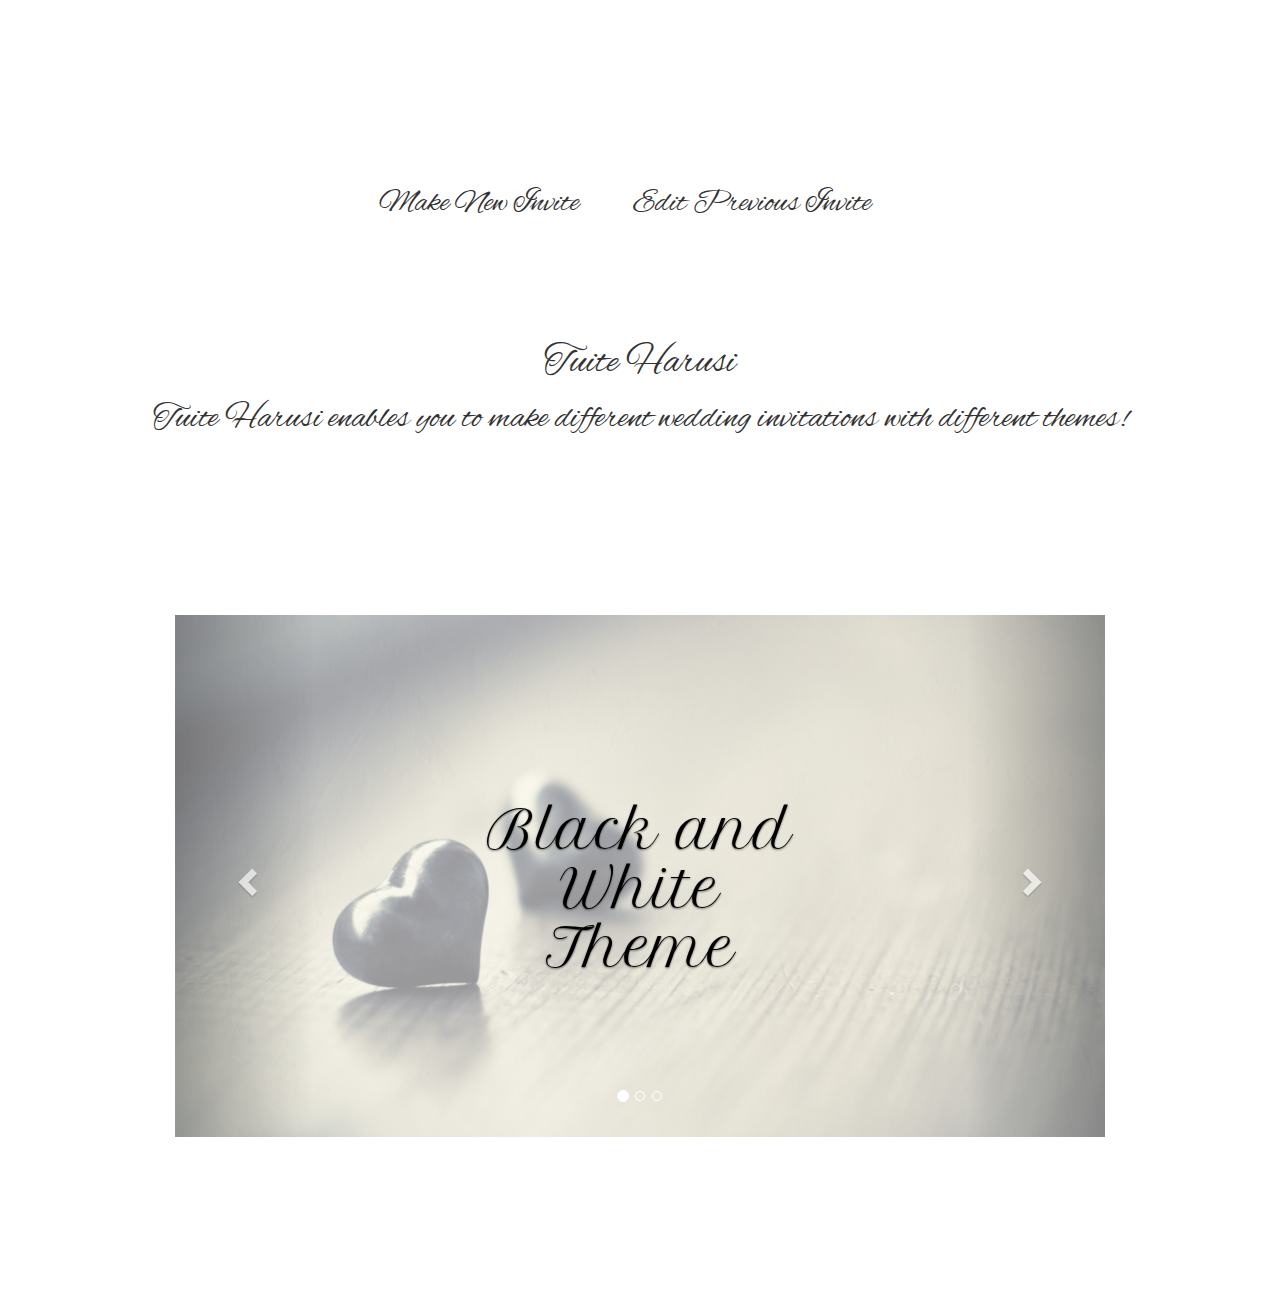
==== NewInvites/newinvite.html @ 7d59119d "carousel and description" ====
<!DOCTYPE html>
<html>

<head>
    <meta charset="utf-8">
    <title>Tuite Harusi</title>
    <link href="assets/css/bootstrap.css" rel="stylesheet" type="text/css">
    <link rel="stylesheet" href="https://maxcdn.bootstrapcdn.com/bootstrap/3.3.7/css/bootstrap.min.css">
    <script src="https://ajax.googleapis.com/ajax/libs/jquery/3.2.1/jquery.min.js"></script>
    <script src="https://maxcdn.bootstrapcdn.com/bootstrap/3.3.7/js/bootstrap.min.js"></script>
    <link href="assets/css/styles.css" rel="stylesheet" type="text/css">
    <link rel="stylesheet" href="assets/css/font-awesome-4.7.0/css/font-awesome.min.css">
    <link href="https://fonts.googleapis.com/css?family=Alex+Brush|Petit+Formal+Script|Secular+One" rel="stylesheet">
    <script src="assets/js/jquery-3.2.1.js"></script>
    <script src="assets/js/scripts.js"></script>
</head>

<body>
    <div class="container-fluid invite">
        <div class="header">
            <i class="fa fa-cog fa-2x" aria-hidden="true"></i>
            <span class="userName"></span>
            <i class="fa fa-user fa-2x" aria-hidden="true"></i>
            <center>
                <h1>Tuite Harusi</h1></center>
        </div>
    </div>
    <div class="container-fluid invite-body">
        <div class="row buttons">
            <button type="display" id="newInvite" class="btn-inverse">Make New Invite</button>
            <button type="display" id="savedInvite" class="btn-inverse">Edit Previous Invite</button>
        </div>
        <div class="row description-carousel">
            <h3>Tuite Harusi</h3>
            <p>Tuite Harusi enables you to make different wedding invitations with different themes!</p>
        </div>
        <div class="row carousel">
            <div id="myCarousel" class="carousel slide" data-ride="carousel">
                <!-- Indicators -->
                <ol class="carousel-indicators">
                    <li data-target="#myCarousel" data-slide-to="0" class="active"></li>
                    <li data-target="#myCarousel" data-slide-to="1"></li>
                    <li data-target="#myCarousel" data-slide-to="2"></li>
                </ol>

                <!-- Wrapper for slides -->
                <div class="carousel-inner">
                    <div class="item active">
                        <img src="assets/img/bnw.jpg" alt="BnW" style="width:auto;">
                        <div class="carousel-caption">
                            <h3>Black and White Theme</h3>
                        </div>
                    </div>

                    <div class="item">
                        <img src="assets/img/classic.jpg" alt="Classic Theme" style="width:auto;">
                        <div class="carousel-caption">
                            <h3>Classic Theme</h3>
                        </div>
                    </div>

                    <div class="item">
                        <img src="assets/img/vintage.jpg" alt="Vintage Theme" style="width:auto;">
                        <div class="carousel-caption">
                            <h3>Vintage Theme</h3>
                        </div>
                    </div>
                </div>

                <!-- Left and right controls -->
                <a class="left carousel-control" href="#myCarousel" data-slide="prev">
                    <span class="glyphicon glyphicon-chevron-left"></span>
                    <span class="sr-only">Previous</span>
                </a>
                <a class="right carousel-control" href="#myCarousel" data-slide="next">
                    <span class="glyphicon glyphicon-chevron-right"></span>
                    <span class="sr-only">Next</span>
                </a>
            </div>
        </div>
    </div>
</body>

</html>
---- NewInvites/assets/css/styles.css ----
body {
    background-image: url(../img/newcover.jpg);
    background-size: cover;
}

.header h1 {
    font-size: 80pt;
    font-family: 'Alex Brush', cursive;
    color: white;
}

.fa {
    color: white;
    float: right;
    padding: 15px;
}

.buttons {
    text-align: center;
    padding: 30px;
    font-size: 24pt;
}

#newInvite, #savedInvite {
    margin-right: 30px;
    background-color: Transparent;
    background-repeat: no-repeat;
    border-color: Transparent;
    font-family: 'Alex Brush', cursive;
}

#newInvite:hover, #savedInvite:hover {
    background-color: black;
    color: white;
}

.description-carousel {
    text-align: center;
    background-color: white;
    margin: 60px;
    box-shadow: 0px 1px 0px 1px solid grey;
    font-family: 'Alex Brush', cursive;
    border-radius: 8px;
}

.carousel {
    background-color: white;
    margin: 80px;
    border-radius: 8px;
    font-family: 'Petit Formal Script', cursive;
}

.carousel img {
    opacity: 0.4;
}

.carousel h3 {
    color: black;
    padding: 100px;
    font-size: 40pt;
}

.description-carousel h3 {
    font-size: 30pt;
}

.description-carousel p {
    font-size: 26pt;
}

.carousel img {
    display: center;
    color: black;
}
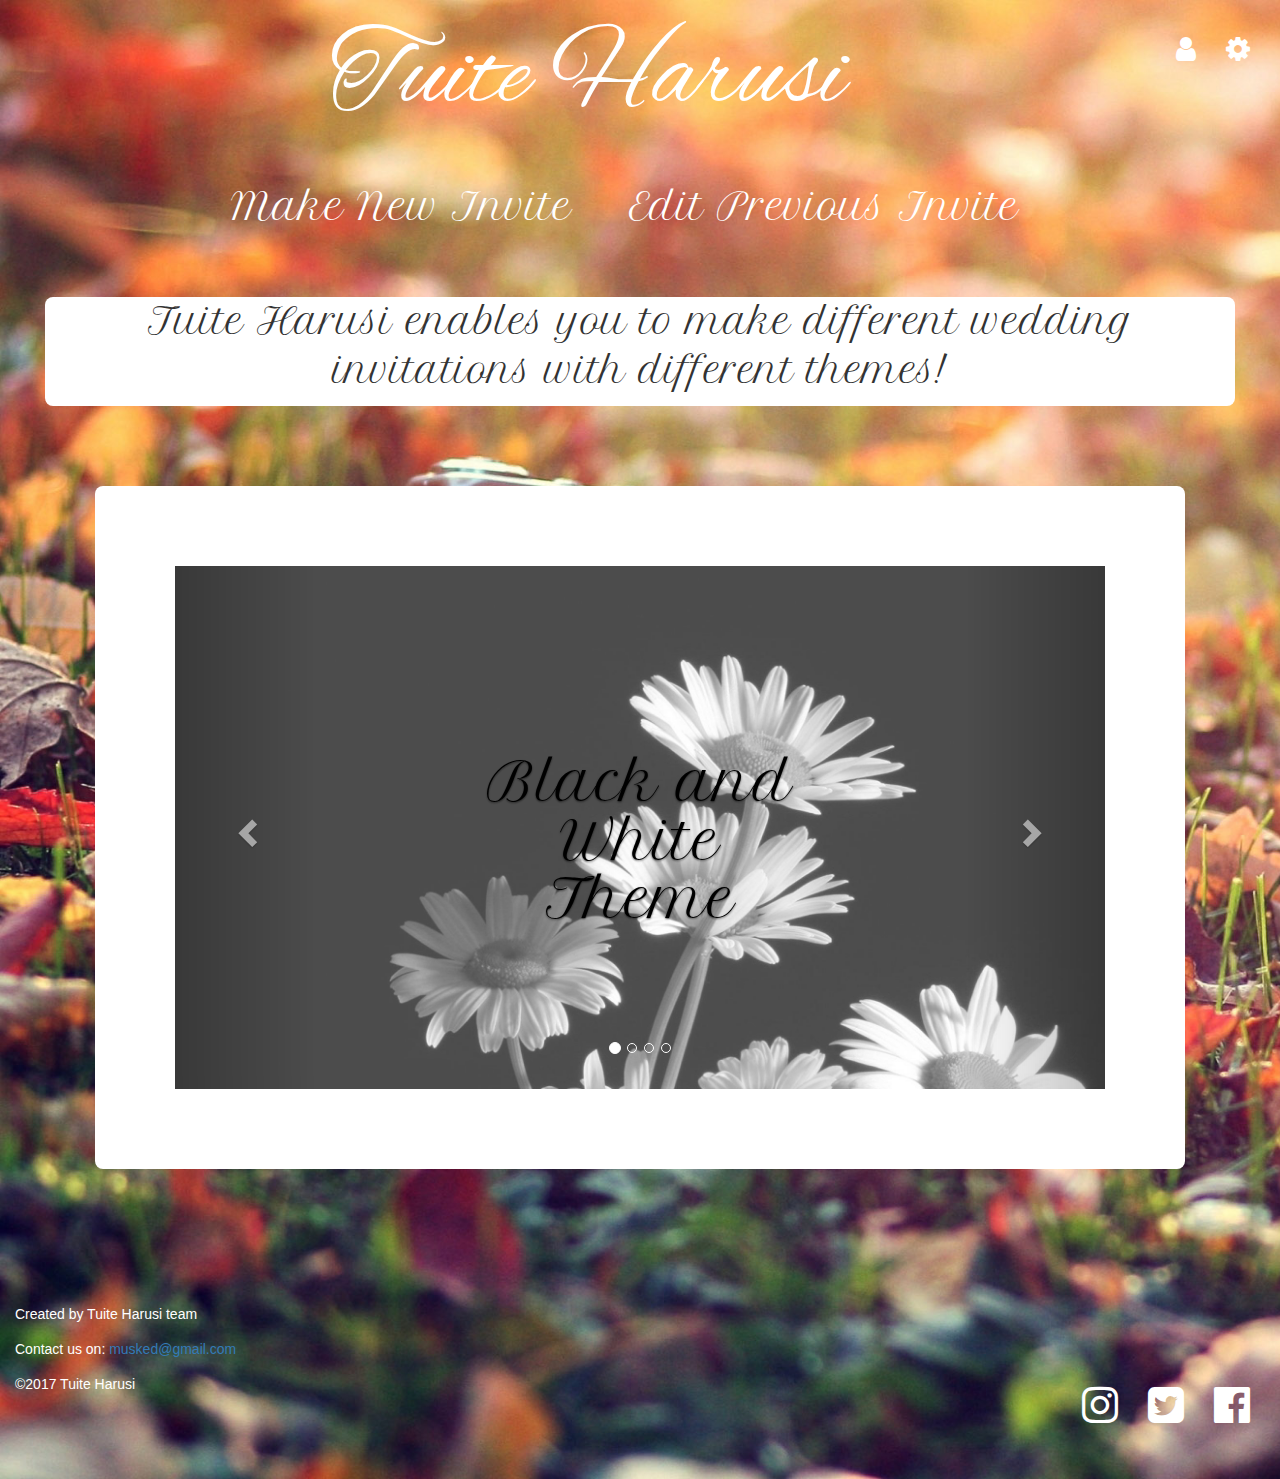
==== commit 10f48b37: "add the footer" ====
--- a/NewInvites/newinvite.html
+++ b/NewInvites/newinvite.html
@@ -31,7 +31,6 @@
             <button type="display" id="savedInvite" class="btn-inverse">Edit Previous Invite</button>
         </div>
         <div class="row description-carousel">
-            <h3>Tuite Harusi</h3>
             <p>Tuite Harusi enables you to make different wedding invitations with different themes!</p>
         </div>
         <div class="row carousel">
@@ -41,6 +40,7 @@
                     <li data-target="#myCarousel" data-slide-to="0" class="active"></li>
                     <li data-target="#myCarousel" data-slide-to="1"></li>
                     <li data-target="#myCarousel" data-slide-to="2"></li>
+                    <li data-target="#myCarousel" data-slide-to="3"></li>
                 </ol>
 
                 <!-- Wrapper for slides -->
@@ -65,6 +65,12 @@
                             <h3>Vintage Theme</h3>
                         </div>
                     </div>
+                    <div class="item">
+                        <img src="assets/img/rustic.jpg" alt="Rustic Theme" style="width:auto;">
+                        <div class="carousel-caption">
+                            <h3>Rustic Theme</h3>
+                        </div>
+                    </div>
                 </div>
 
                 <!-- Left and right controls -->
@@ -79,6 +85,18 @@
             </div>
         </div>
     </div>
+    <div class="container-fluid footer">
+        <footer>
+            <p>Created by Tuite Harusi team</p>
+            <p>Contact us on:
+                <a href="mailto:kevahere@gmail.com">musked@gmail.com</a>
+            </p>
+            <i class="fa fa-facebook-official fa-3x" aria-hidden="true"></i>
+            <i class="fa fa-twitter-square fa-3x" aria-hidden="true"></i>
+            <i class="fa fa-instagram fa-3x" aria-hidden="true"></i>
+            <p> &copy;2017 Tuite Harusi</p>
+        </footer>
+    </div>
 </body>
 
 </html>
--- a/NewInvites/assets/css/styles.css
+++ b/NewInvites/assets/css/styles.css
@@ -18,15 +18,16 @@
 .buttons {
     text-align: center;
     padding: 30px;
-    font-size: 24pt;
+    font-size: 28pt;
 }
 
 #newInvite, #savedInvite {
+    color: white;
     margin-right: 30px;
     background-color: Transparent;
     background-repeat: no-repeat;
     border-color: Transparent;
-    font-family: 'Alex Brush', cursive;
+    font-family: 'Petit Formal Script', cursive;
 }
 
 #newInvite:hover, #savedInvite:hover {
@@ -37,9 +38,9 @@
 .description-carousel {
     text-align: center;
     background-color: white;
-    margin: 60px;
+    margin: 30px;
     box-shadow: 0px 1px 0px 1px solid grey;
-    font-family: 'Alex Brush', cursive;
+    font-family: 'Petit Formal Script', cursive;
     border-radius: 8px;
 }
 
@@ -51,7 +52,7 @@
 }
 
 .carousel img {
-    opacity: 0.4;
+    opacity: 0.7;
 }
 
 .carousel h3 {
@@ -72,3 +73,22 @@
     display: center;
     color: black;
 }
+
+footer {
+    padding-top: 40px;
+    color: white;
+    height: 230px;
+}
+
+footer p {
+    margin-top: 15px;
+}
+
+.fa:hover {
+    color: #37c6f5;
+    cursor: pointer;
+}
+
+i {
+    padding: 8px;
+}
